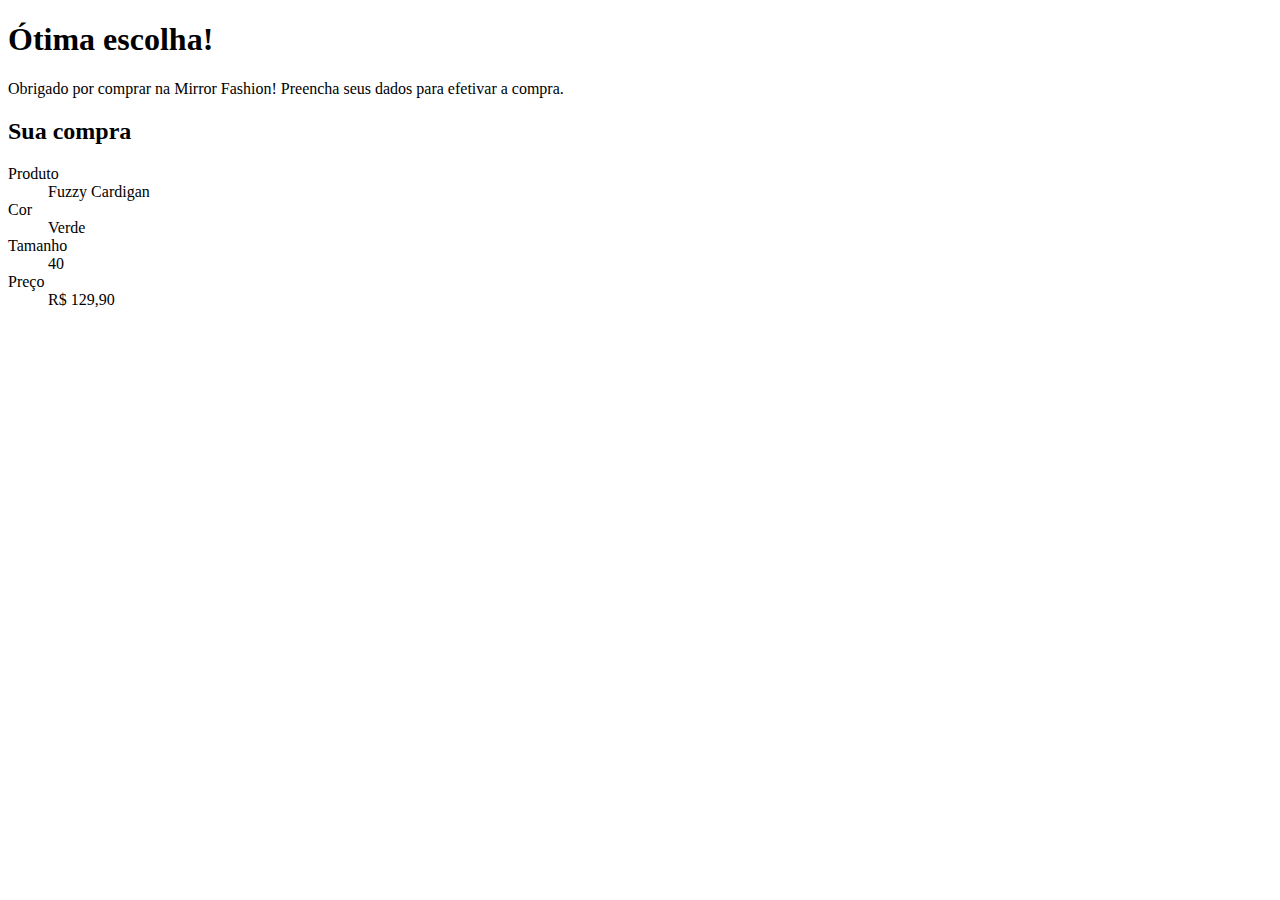
==== checkout.html @ 37dbbae2 "adicionando pagina de checkout" ====
<!doctype	html>
<html>
	<head>
		<meta	charset="UTF-8">
		<meta	name="viewport"	content="width=device-width">
		<title>Checkout	Mirror	Fashion</title>
	</head>
	<body>
		<h1>Ótima	escolha!</h1>
		<p>Obrigado	por	comprar	na	Mirror	Fashion!
		Preencha	seus	dados	para	efetivar	a	compra.</p>
		<h2>Sua	compra</h2>
		<dl>
			<dt>Produto</dt>
			<dd>Fuzzy	Cardigan</dd>
			<dt>Cor</dt>
			<dd>Verde</dd>
			<dt>Tamanho</dt>
			<dd>40</dd>
			<dt>Preço</dt>
			<dd>R$	129,90</dd>
		</dl>
	</body>
</html>
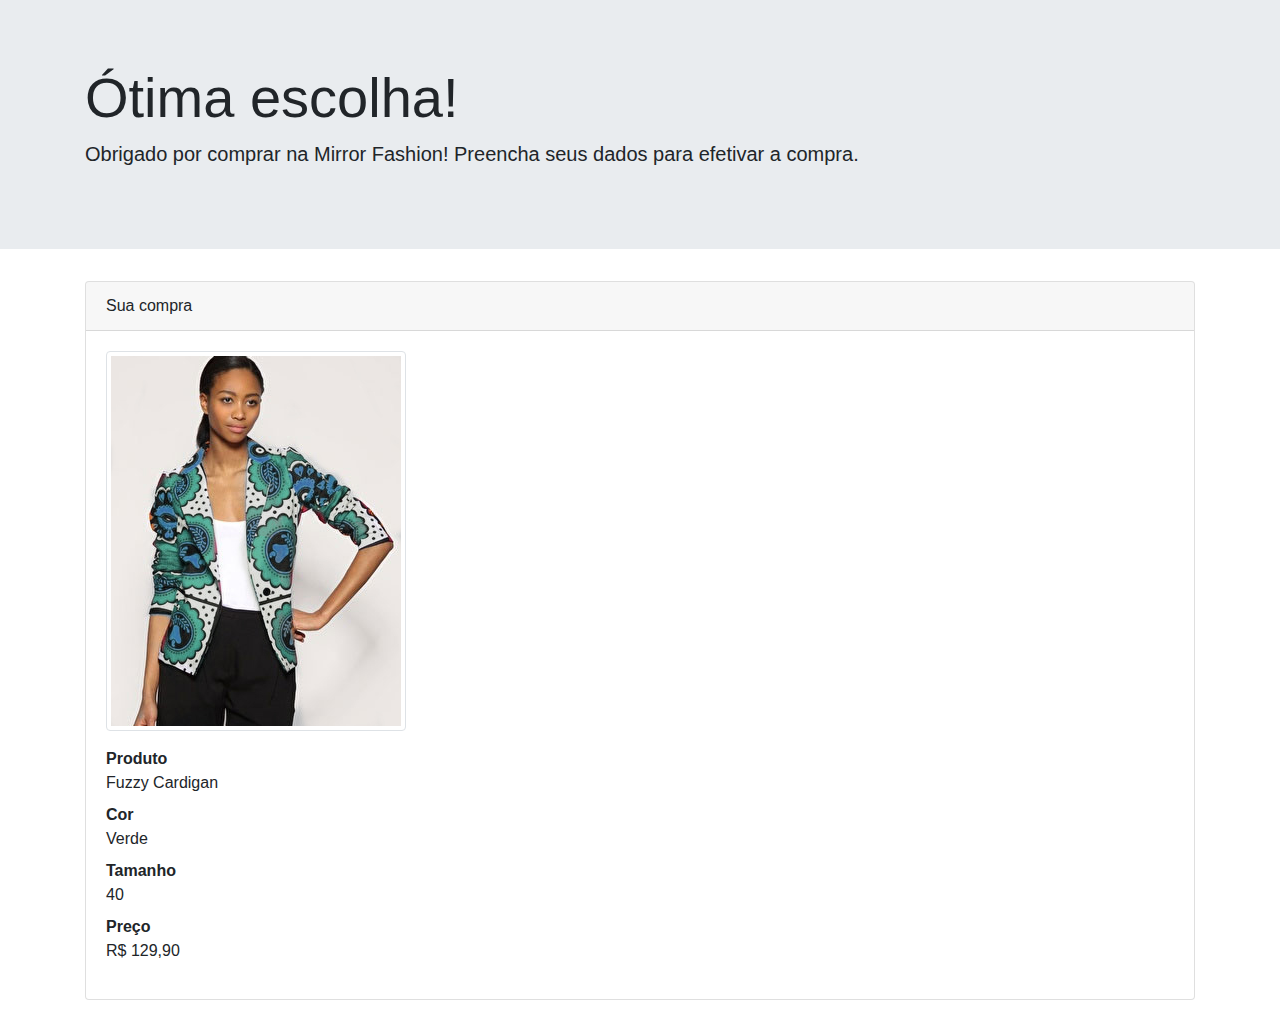
==== commit 596a9759: "adicionando informações sobre a compra na pagina de checkout" ====
--- a/checkout.html
+++ b/checkout.html
@@ -3,22 +3,36 @@
 	<head>
 		<meta	charset="UTF-8">
 		<meta	name="viewport"	content="width=device-width">
+		<link rel="stylesheet" href="css/bootstrap.css">
 		<title>Checkout	Mirror	Fashion</title>
 	</head>
 	<body>
-		<h1>Ótima	escolha!</h1>
-		<p>Obrigado	por	comprar	na	Mirror	Fashion!
-		Preencha	seus	dados	para	efetivar	a	compra.</p>
-		<h2>Sua	compra</h2>
-		<dl>
-			<dt>Produto</dt>
-			<dd>Fuzzy	Cardigan</dd>
-			<dt>Cor</dt>
-			<dd>Verde</dd>
-			<dt>Tamanho</dt>
-			<dd>40</dd>
-			<dt>Preço</dt>
-			<dd>R$	129,90</dd>
-		</dl>
+		<div class="jumbotron jumbotron-fluid">
+			<div class="container">
+				<h1 class="display-4">Ótima	escolha!</h1>
+				<p class="lead">Obrigado	por	comprar	na	Mirror	Fashion!
+				Preencha	seus	dados	para	efetivar	a	compra.</p>
+			</div>
+		</div>
+		<div class="container">
+			<div	class="card	mb-3">
+					<div	class="card-header">
+									Sua	compra
+					</div><!--	fim	.card-header	-->
+					<div	class="card-body">
+						<img src="img/produtos/foto1-verde.png" alt="Fuzzy Cardigan" class="img-thumbnail mb-3">
+						<dl>
+							<dt>Produto</dt>
+							<dd>Fuzzy	Cardigan</dd>
+							<dt>Cor</dt>
+							<dd>Verde</dd>
+							<dt>Tamanho</dt>
+							<dd>40</dd>
+							<dt>Preço</dt>
+							<dd>R$	129,90</dd>
+						</dl>					
+					</div><!--	fim	.card-body	-->
+			</div><!--	fim	.card	-->			
+		</div>
 	</body>
 </html>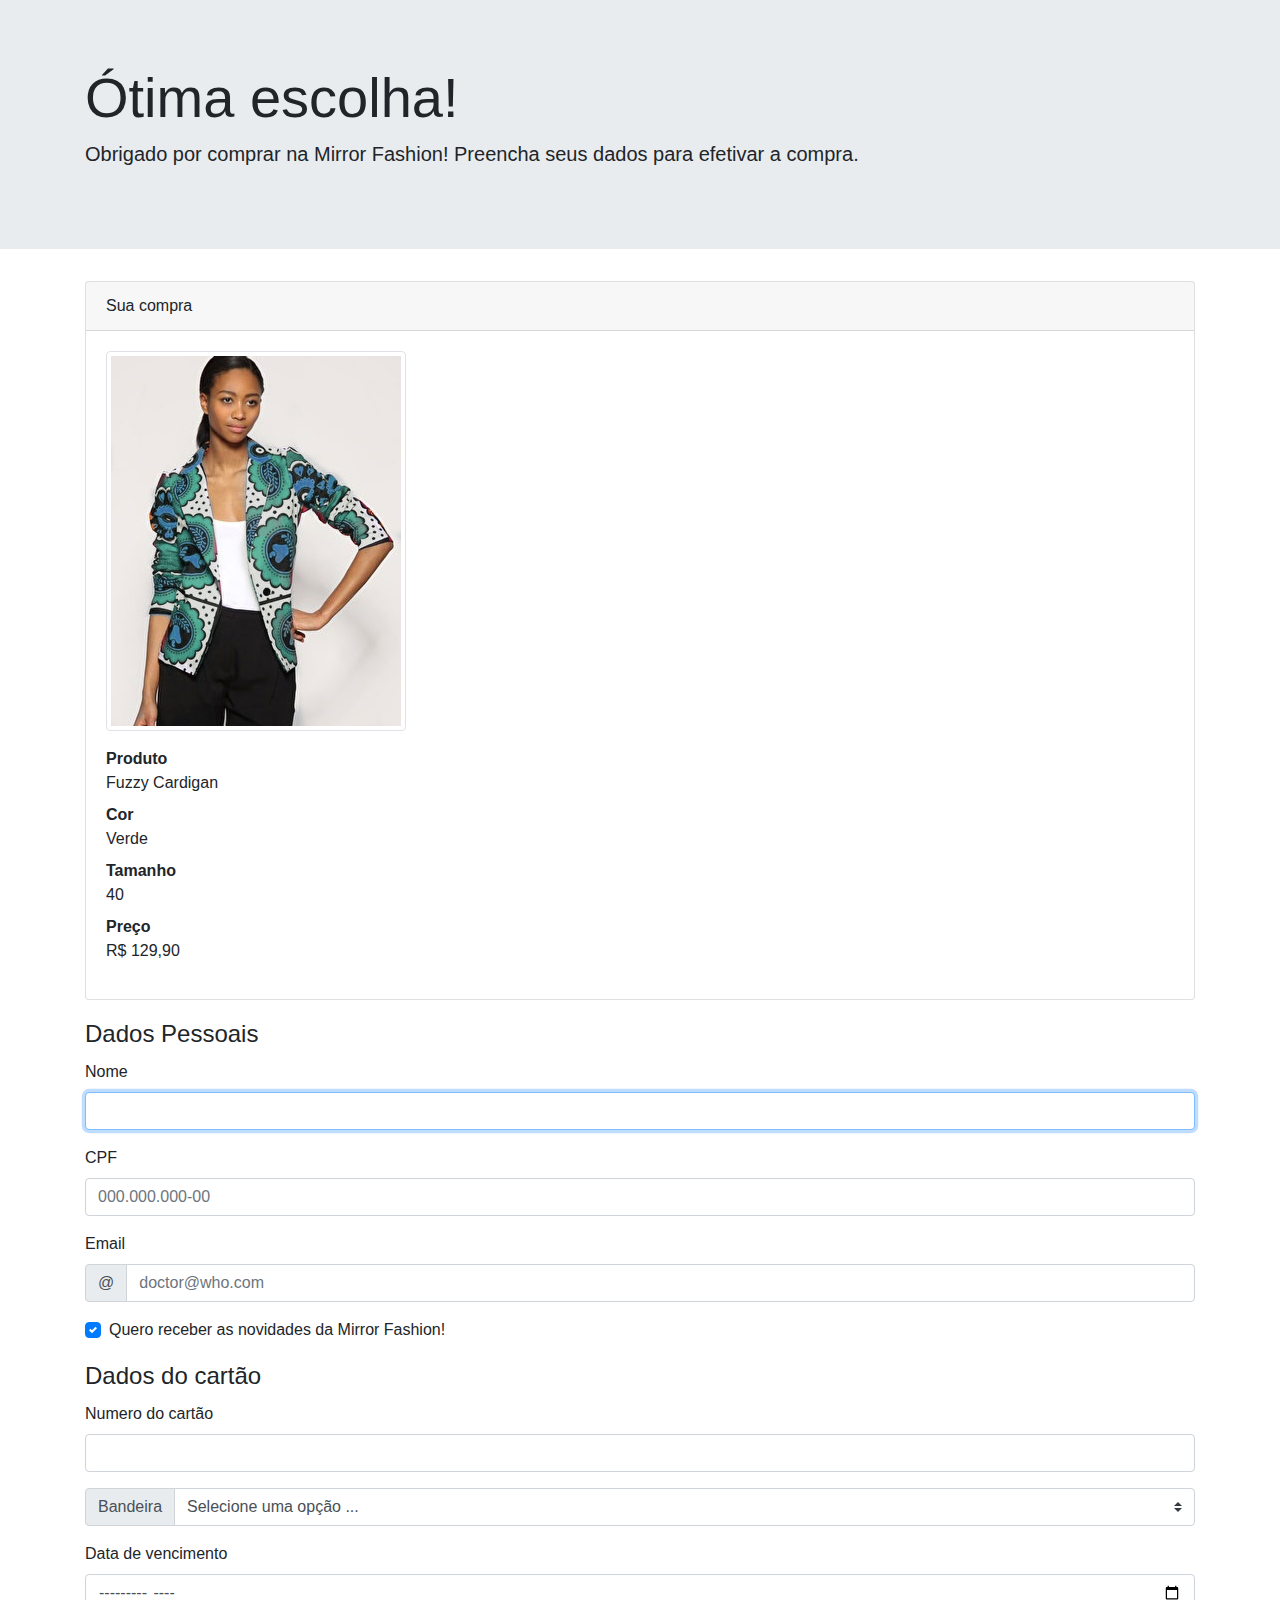
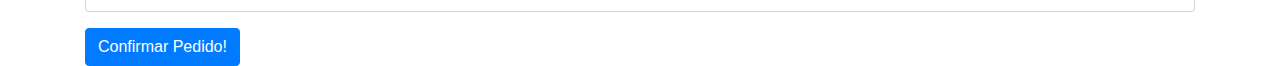
==== commit f0170a45: "adicionando formulário de compra" ====
--- a/checkout.html
+++ b/checkout.html
@@ -32,7 +32,61 @@
 							<dd>R$	129,90</dd>
 						</dl>					
 					</div><!--	fim	.card-body	-->
-			</div><!--	fim	.card	-->			
+			</div><!--	fim	.card	-->	
+			<form>
+				<fieldset>
+					<legend>Dados Pessoais</legend>
+					<div class="form-group">
+						<label for="nome">Nome</label>
+						<input type="text" name="nome" id="nome" class="form-control" autofocus>
+					</div>
+					<div class="form-group">
+						<label for="cpf">CPF</label>
+						<input type="text" name="cpf" id="cpf" class="form-control" placeholder="000.000.000-00">
+					</div>
+					<div class="form-group">
+						<label for="Email">Email</label>
+						<div	class="input-group	mb-3">
+							<div	class="input-group-prepend">
+									<span	class="input-group-text">@</span>
+							</div>
+							<input type="email" class="form-control" id="email" name="email"																							placeholder="doctor@who.com">
+						</div>
+					</div>
+					<div class="form-group custom-control custom-checkbox">
+						<input type="checkbox" name="newsletter" id="newsletter" value="Sim" checked class="custom-control-input">
+						<label class="custom-control-label" for="newsletter">Quero receber as novidades da Mirror Fashion!</label>
+					</div>
+				</fieldset>
+				<fieldset>
+					<legend>Dados do cartão</legend>
+					<div class="form-group">
+						<label for="numero-cartao">Numero do cartão</label>
+						<input type="text" name="numero-cartao" id="numero-cartao" class="form-control">
+					</div>
+					<div class="form-group">
+							<div class="input-group	mb-3">
+									<div class="input-group-prepend">
+										<label class="input-group-text"	for="bandeira-cartao">Bandeira</label>
+									</div>
+								<select name="bandeira-cartao" id="bandeira-cartao" class="custom-select">
+									<optgroup>
+										<option disabled selected>Selecione uma opção ... </option>
+										<option value="master">MasterCard</option>
+										<option value="Visa">Visa</option>
+										<option value="Elo">Elo</option>
+										<option value="Amex">American Express</option>
+									</optgroup>
+								</select>
+							</div>
+					</div>
+					<div class="form-group">
+						<label for="data-vencimento">Data de vencimento</label>
+						<input type="month" name="data-vencimento" id="data-vencimento" class="form-control">
+					</div>
+				</fieldset>
+				<button type="submit" class="btn btn-primary">Confirmar Pedido!</button>
+			</form>		
 		</div>
 	</body>
 </html>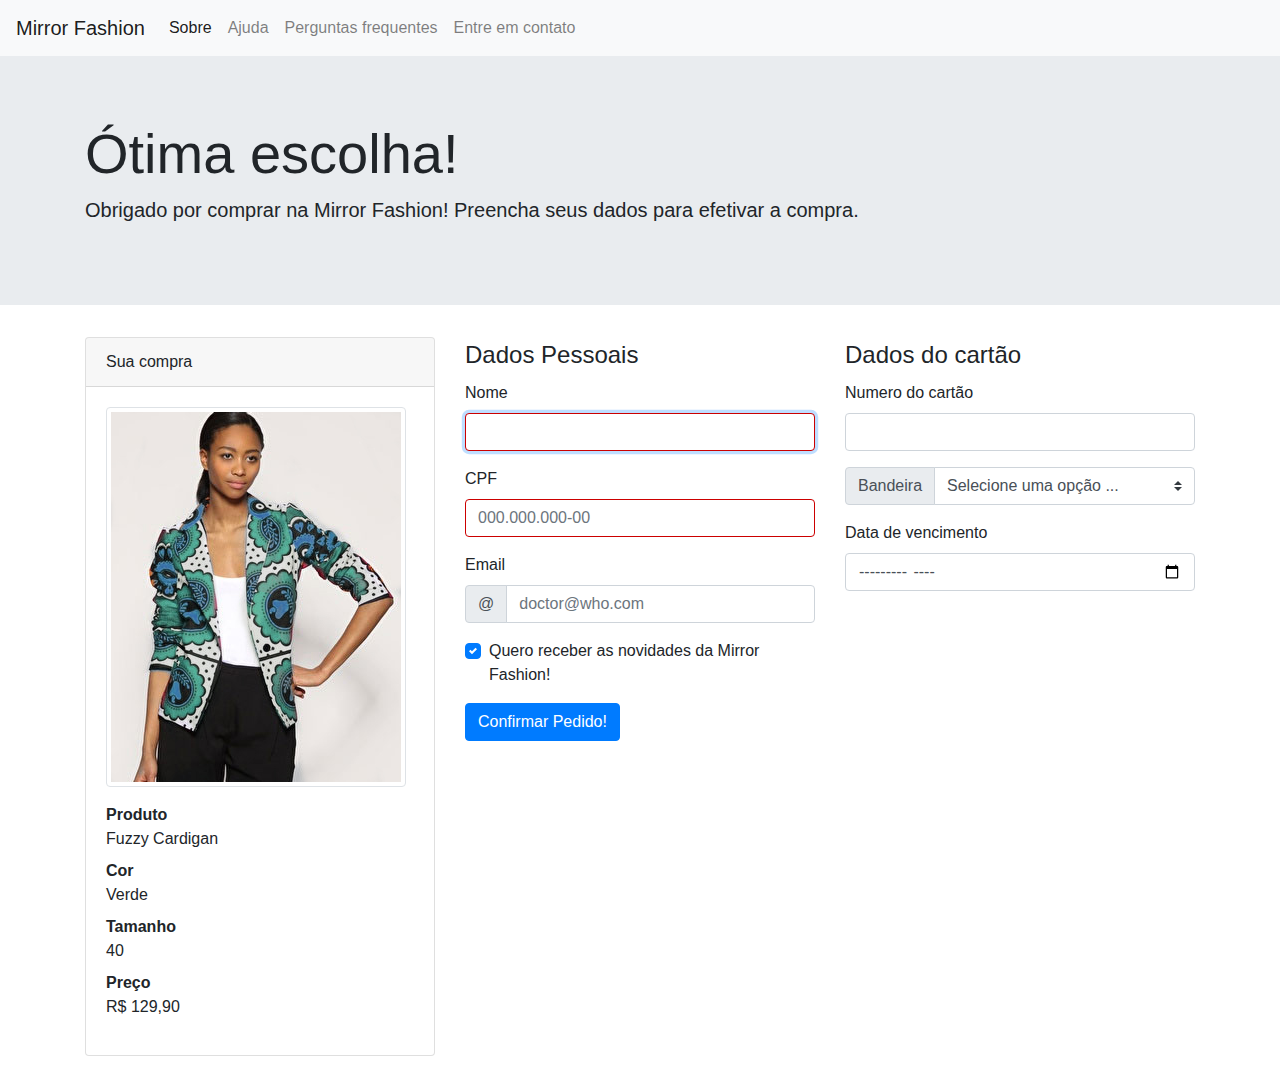
==== commit 6f1a604c: "adicionando menu e grid" ====
--- a/checkout.html
+++ b/checkout.html
@@ -5,8 +5,35 @@
 		<meta	name="viewport"	content="width=device-width">
 		<link rel="stylesheet" href="css/bootstrap.css">
 		<title>Checkout	Mirror	Fashion</title>
+		<style type="text/css">
+			.form-control:invalid{
+				border:1px solid #CC0000;
+			}
+		</style>
 	</head>
 	<body>
+			<nav	class="navbar	navbar-expand-lg	navbar-light	bg-light">
+				<button	class="navbar-toggler"	type="button" data-toggle="collapse" data-target="#navbarToggleExternalContent">
+					<span	class="navbar-toggler-icon"></span>
+				</button>
+				<a	class="navbar-brand"	href="index.html">Mirror	Fashion</a>
+				<div class="collapse navbar-collapse">
+					<ul	class="navbar-nav">
+						<li	class="nav-item	active">
+							<a	class="nav-link"	href="sobre.html">Sobre</a>
+						</li>
+						<li	class="nav-item">
+							<a	class="nav-link"	href="#">Ajuda</a>
+						</li>
+						<li	class="nav-item">
+							<a	class="nav-link"	href="#">Perguntas	frequentes</a>
+						</li>
+						<li	class="nav-item">
+							<a	class="nav-link"	href="#">Entre	em	contato</a>
+						</li>
+					</ul>
+				</div>
+			</nav>
 		<div class="jumbotron jumbotron-fluid">
 			<div class="container">
 				<h1 class="display-4">Ótima	escolha!</h1>
@@ -15,78 +42,92 @@
 			</div>
 		</div>
 		<div class="container">
-			<div	class="card	mb-3">
-					<div	class="card-header">
-									Sua	compra
-					</div><!--	fim	.card-header	-->
-					<div	class="card-body">
-						<img src="img/produtos/foto1-verde.png" alt="Fuzzy Cardigan" class="img-thumbnail mb-3">
-						<dl>
-							<dt>Produto</dt>
-							<dd>Fuzzy	Cardigan</dd>
-							<dt>Cor</dt>
-							<dd>Verde</dd>
-							<dt>Tamanho</dt>
-							<dd>40</dd>
-							<dt>Preço</dt>
-							<dd>R$	129,90</dd>
-						</dl>					
-					</div><!--	fim	.card-body	-->
-			</div><!--	fim	.card	-->	
-			<form>
-				<fieldset>
-					<legend>Dados Pessoais</legend>
-					<div class="form-group">
-						<label for="nome">Nome</label>
-						<input type="text" name="nome" id="nome" class="form-control" autofocus>
-					</div>
-					<div class="form-group">
-						<label for="cpf">CPF</label>
-						<input type="text" name="cpf" id="cpf" class="form-control" placeholder="000.000.000-00">
-					</div>
-					<div class="form-group">
-						<label for="Email">Email</label>
-						<div	class="input-group	mb-3">
-							<div	class="input-group-prepend">
-									<span	class="input-group-text">@</span>
+			<div class="row">
+				<div class="col-md-4">
+					<div	class="card	mb-3">
+							<div	class="card-header">
+											Sua	compra
+							</div><!--	fim	.card-header	-->
+							<div	class="card-body">
+								<img src="img/produtos/foto1-verde.png" alt="Fuzzy Cardigan" class="img-thumbnail mb-3">
+								<dl>
+									<dt>Produto</dt>
+									<dd>Fuzzy	Cardigan</dd>
+									<dt>Cor</dt>
+									<dd>Verde</dd>
+									<dt>Tamanho</dt>
+									<dd>40</dd>
+									<dt>Preço</dt>
+									<dd>R$	129,90</dd>
+								</dl>					
+							</div><!--	fim	.card-body	-->
+					</div><!--	fim	.card	-->	
+				</div>
+				<div class="col-md-8">
+					<form>
+						<div class="row">
+							<div class="col-lg-6">
+								<fieldset>
+									<legend>Dados Pessoais</legend>
+									<div class="form-group">
+										<label for="nome">Nome</label>
+										<input type="text" name="nome" id="nome" class="form-control" autofocus required>
+									</div>
+									<div class="form-group">
+										<label for="cpf">CPF</label>
+										<input type="text" name="cpf" id="cpf" class="form-control" placeholder="000.000.000-00" required>
+									</div>
+									<div class="form-group">
+										<label for="Email">Email</label>
+										<div	class="input-group	mb-3">
+											<div	class="input-group-prepend">
+													<span	class="input-group-text">@</span>
+											</div>
+											<input type="email" class="form-control" id="email" name="email"																							placeholder="doctor@who.com">
+										</div>
+									</div>
+									<div class="form-group custom-control custom-checkbox">
+										<input type="checkbox" name="newsletter" id="newsletter" value="Sim" checked class="custom-control-input">
+										<label class="custom-control-label" for="newsletter">Quero receber as novidades da Mirror Fashion!</label>
+									</div>
+								</fieldset>
 							</div>
-							<input type="email" class="form-control" id="email" name="email"																							placeholder="doctor@who.com">
+							<div class="col-lg-6">
+								<fieldset>
+									<legend>Dados do cartão</legend>
+									<div class="form-group">
+										<label for="numero-cartao">Numero do cartão</label>
+										<input type="text" name="numero-cartao" id="numero-cartao" class="form-control">
+									</div>
+									<div class="form-group">
+											<div class="input-group	mb-3">
+													<div class="input-group-prepend">
+														<label class="input-group-text"	for="bandeira-cartao">Bandeira</label>
+													</div>
+												<select name="bandeira-cartao" id="bandeira-cartao" class="custom-select">
+													<optgroup>
+														<option disabled selected>Selecione uma opção ... </option>
+														<option value="master">MasterCard</option>
+														<option value="Visa">Visa</option>
+														<option value="Elo">Elo</option>
+														<option value="Amex">American Express</option>
+													</optgroup>
+												</select>
+											</div-=>
+									</div>
+									<div class="form-group">
+										<label for="data-vencimento">Data de vencimento</label>
+										<input type="month" name="data-vencimento" id="data-vencimento" class="form-control">
+									</div>
+								</fieldset>
+							</div>
 						</div>
-					</div>
-					<div class="form-group custom-control custom-checkbox">
-						<input type="checkbox" name="newsletter" id="newsletter" value="Sim" checked class="custom-control-input">
-						<label class="custom-control-label" for="newsletter">Quero receber as novidades da Mirror Fashion!</label>
-					</div>
-				</fieldset>
-				<fieldset>
-					<legend>Dados do cartão</legend>
-					<div class="form-group">
-						<label for="numero-cartao">Numero do cartão</label>
-						<input type="text" name="numero-cartao" id="numero-cartao" class="form-control">
-					</div>
-					<div class="form-group">
-							<div class="input-group	mb-3">
-									<div class="input-group-prepend">
-										<label class="input-group-text"	for="bandeira-cartao">Bandeira</label>
-									</div>
-								<select name="bandeira-cartao" id="bandeira-cartao" class="custom-select">
-									<optgroup>
-										<option disabled selected>Selecione uma opção ... </option>
-										<option value="master">MasterCard</option>
-										<option value="Visa">Visa</option>
-										<option value="Elo">Elo</option>
-										<option value="Amex">American Express</option>
-									</optgroup>
-								</select>
-							</div>
-					</div>
-					<div class="form-group">
-						<label for="data-vencimento">Data de vencimento</label>
-						<input type="month" name="data-vencimento" id="data-vencimento" class="form-control">
-					</div>
-				</fieldset>
-				<button type="submit" class="btn btn-primary">Confirmar Pedido!</button>
-			</form>		
+						<button type="submit" class="btn btn-primary">Confirmar Pedido!</button>
+					</form>
+				</div>
+			</div>			
 		</div>
+		<script	type="text/javascript"	src="js/jquery.js"></script>
+		<script	type="text/javascript"	src="js/bootstrap.js"></script>
 	</body>
 </html>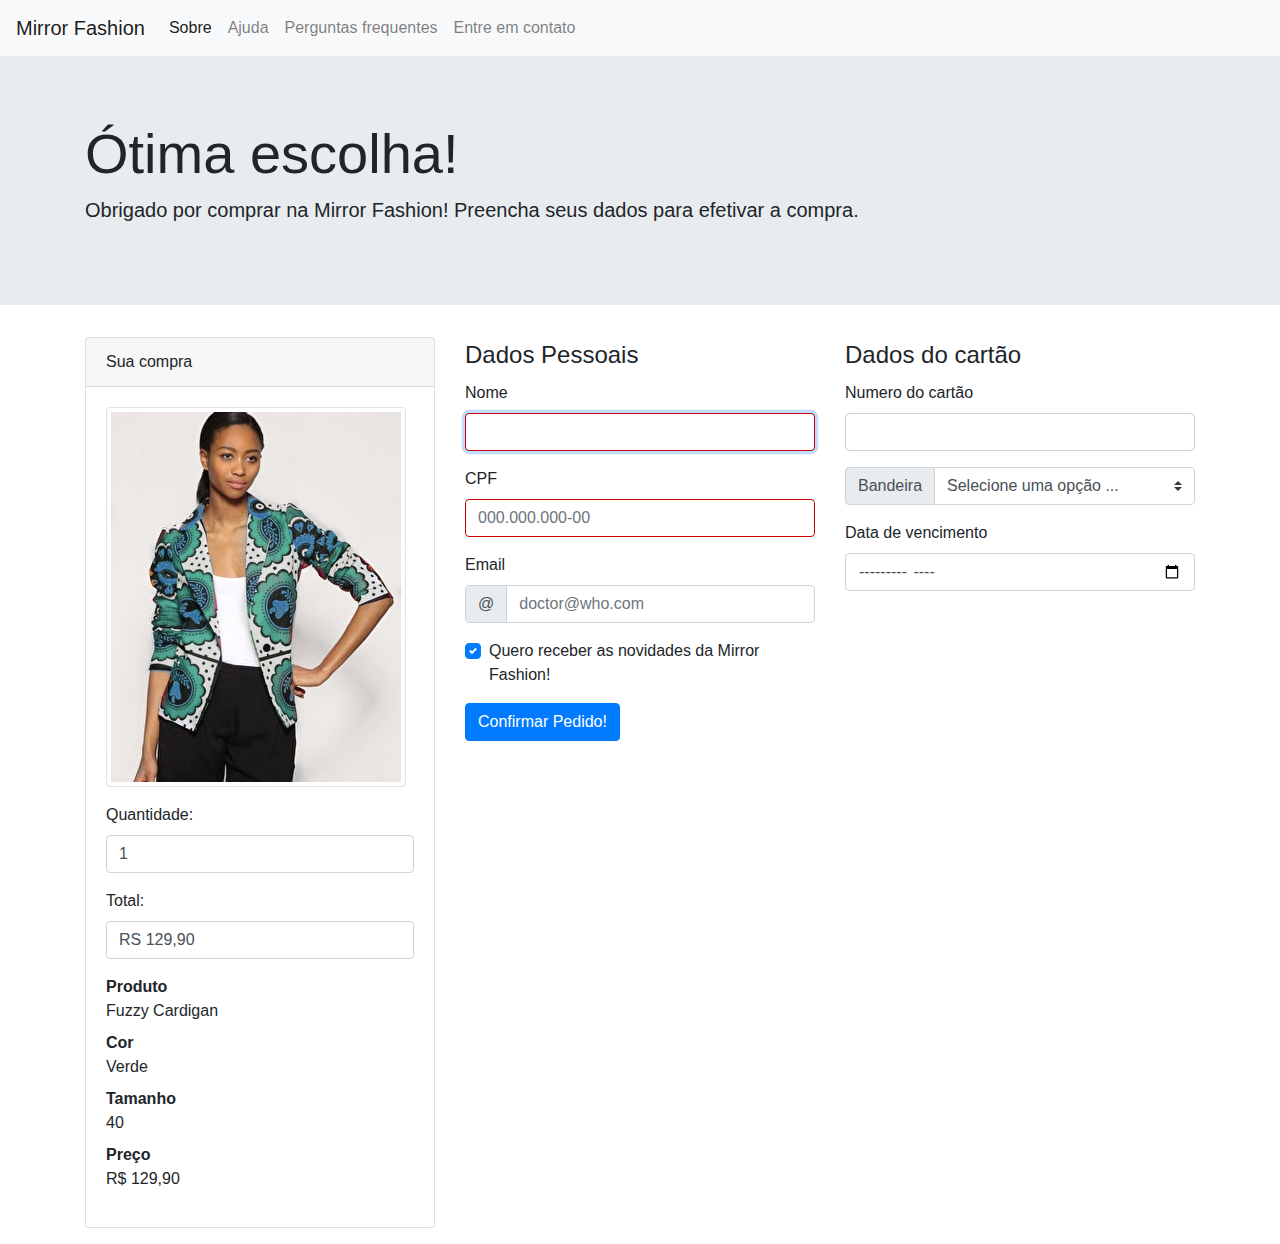
==== commit b111454d: "adicionando interatividade com JavaScript" ====
--- a/checkout.html
+++ b/checkout.html
@@ -50,6 +50,14 @@
 							</div><!--	fim	.card-header	-->
 							<div	class="card-body">
 								<img src="img/produtos/foto1-verde.png" alt="Fuzzy Cardigan" class="img-thumbnail mb-3">
+								<div class="form-group">
+									<label for="qtd">Quantidade:</label>
+									<input type="number" name="qtd" min="1" max="90" value="1" class="form-control">
+								</div>
+								<div class="form-group">
+									<label for="total">Total:</label>
+									<output id="total" class="form-control">RS 129,90</output>
+								</div>
 								<dl>
 									<dt>Produto</dt>
 									<dd>Fuzzy	Cardigan</dd>
@@ -58,7 +66,7 @@
 									<dt>Tamanho</dt>
 									<dd>40</dd>
 									<dt>Preço</dt>
-									<dd>R$	129,90</dd>
+									<dd id="preco">R$	129,90</dd>
 								</dl>					
 							</div><!--	fim	.card-body	-->
 					</div><!--	fim	.card	-->	
